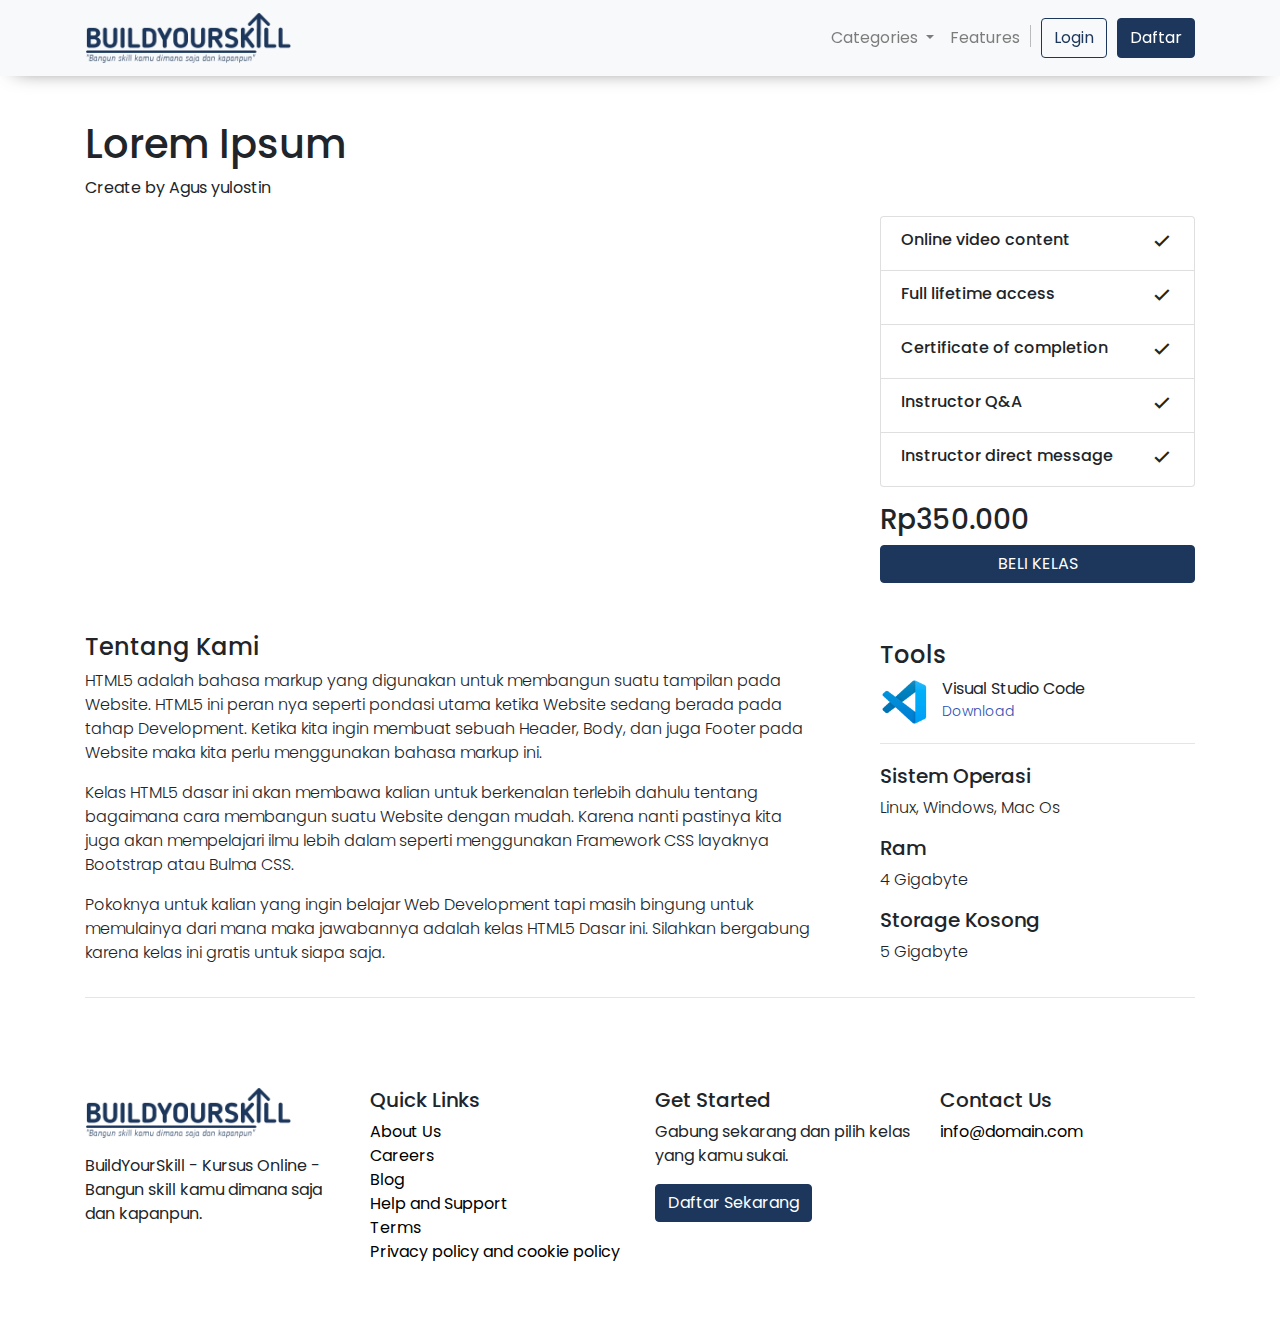
==== detail.html @ 9b2b3829 "first commit" ====
<!DOCTYPE html>
<html lang="en">

<head>
    <meta charset="UTF-8">
    <meta name="viewport" content="width=device-width, initial-scale=1.0">
    <title>BuildYourSkill - Kursus Online - Bangun skill kamu dimana saja dan kapanpun</title>

    <!-- bootstrap -->
    <link rel="stylesheet" href="/css/bootstrap.min.css">
    <!-- bootstrap -->

    <!-- plyr -->
    <link rel="stylesheet" href="https://cdn.plyr.io/3.6.2/plyr.css" />
    <!-- plyr -->

    <!-- my style -->
    <link rel="stylesheet" href="/css/style.css">
    <!-- my style -->

    <!-- google font -->
    <link href="https://fonts.googleapis.com/css2?family=Poppins:wght@300;400;500;600;700&display=swap"
        rel="stylesheet">
    <!-- google font -->

    <!-- icon font -->
    <link href='https://cdn.jsdelivr.net/npm/boxicons@2.0.5/css/boxicons.min.css' rel='stylesheet'>
    <!-- icon font -->
</head>

<body>
    <!-- navbar -->
    <nav class="navbar fixed-top navbar-expand-lg navbar-light bg-light">
        <div class="container">
            <a class="navbar-brand" href="index.html">
                <img src="/img/logo-dark-navy.png" height="50px" alt="">
            </a>
            <button class="navbar-toggler" type="button" data-toggle="collapse" data-target="#navbarNav"
                aria-controls="navbarNav" aria-expanded="false" aria-label="Toggle navigation">
                <span class="navbar-toggler-icon"></span>
            </button>
            <div class="collapse navbar-collapse" id="navbarNav">
                <ul class="navbar-nav ml-auto">
                    <li class="nav-item dropdown">
                        <a class="nav-link dropdown-toggle" href="#" id="navbarDropdownMenuLink" role="button"
                            data-toggle="dropdown" aria-haspopup="true" aria-expanded="false">
                            Categories
                        </a>
                        <div class="dropdown-menu" aria-labelledby="navbarDropdownMenuLink">
                            <a class="dropdown-item categories-dropdown" href="#">Business</a>
                            <a class="dropdown-item categories-dropdown" href="#">Design</a>
                            <a class="dropdown-item categories-dropdown" href="#">Photography</a>
                            <a class="dropdown-item categories-dropdown" href="#">Development</a>
                            <a class="dropdown-item categories-dropdown" href="#">Marketing</a>
                            <a class="dropdown-item categories-dropdown" href="#">IT & Software</a>
                            <a class="dropdown-item categories-dropdown" href="#">Personal Development</a>
                            <a class="dropdown-item categories-dropdown" href="#">Office Productivity</a>
                        </div>
                    </li>
                    <li class="nav-item">
                        <a class="nav-link" href="#">Features</a>
                    </li>
                    <span class="line">|</span>
                    <button class="btn my-2 my-sm-0 login" onclick="location.href = 'login.html';">Login</button>
                    <button class="btn my-2 my-sm-0 daftar" onclick="location.href = 'register.html';">Daftar</button>
                </ul>
            </div>
        </div>
    </nav>
    <!-- navbar -->

    <!-- detail start -->
    <section class="detail">
        <div class="container">
            <div class="detail-class-title">
                <h1>Lorem Ipsum</h1>
                <p>Create by Agus yulostin</p>
            </div>
            <div class="row justify-content-center">
                <div class="col-12 col-md-8">
                    <div id="player" class="plyr" data-plyr-provider="youtube" data-plyr-embed-id="bTqVqk7FSmY"></div>
                </div>
                <div class="col-12 col-md-4 class-utility">
                    <ul class="list-group">
                        <li class="list-group-item d-flex justify-content-between align-items-center">
                            <h6>Online video content</h6>
                            <span><i class='bx bx-check bx-sm'></i></span>
                        </li>
                        <li class="list-group-item d-flex justify-content-between align-items-center">
                            <h6>Full lifetime access</h6>
                            <span><i class='bx bx-check bx-sm'></i></span>
                        </li>
                        <li class="list-group-item d-flex justify-content-between align-items-center">
                            <h6>Certificate of completion</h6>
                            <span><i class='bx bx-check bx-sm'></i></span>
                        </li>
                        <li class="list-group-item d-flex justify-content-between align-items-center">
                            <h6>Instructor Q&A</h6>
                            <span><i class='bx bx-check bx-sm'></i></span>
                        </li>
                        <li class="list-group-item d-flex justify-content-between align-items-center">
                            <h6>Instructor direct message</h6>
                            <span><i class='bx bx-check bx-sm'></i></span>
                        </li>
                    </ul>
                    <h3 class="mt-3">Rp350.000</h3>
                    <button type="button" class="btn btn-buy mt-1 btn-block">BELI KELAS</button>
                </div>
                <div class="col-12 col-md-8 about-tool">
                    <h4>Tentang Kami</h4>
                    <div class="desc-class font-weight-light">
                        <p>HTML5 adalah bahasa markup yang digunakan untuk membangun suatu tampilan pada Website. HTML5
                            ini peran nya seperti
                            pondasi utama ketika Website sedang berada pada tahap Development. Ketika kita ingin membuat
                            sebuah Header, Body, dan
                            juga Footer pada Website maka kita perlu menggunakan bahasa markup ini.
                        </p>
                        <p>
                            Kelas HTML5 dasar ini akan membawa kalian untuk berkenalan terlebih dahulu tentang bagaimana
                            cara membangun suatu
                            Website dengan mudah. Karena nanti pastinya kita juga akan mempelajari ilmu lebih dalam
                            seperti menggunakan Framework
                            CSS layaknya Bootstrap atau Bulma CSS.
                        </p>
                        <p>
                            Pokoknya untuk kalian yang ingin belajar Web Development tapi masih bingung untuk memulainya
                            dari mana maka jawabannya
                            adalah kelas HTML5 Dasar ini. Silahkan bergabung karena kelas ini gratis untuk siapa saja.
                        </p>
                    </div>
                </div>
                <div class="col-12 col-md-4 class-tool about-tool">
                    <h4 class="mt-2">Tools</h4>
                    <div class="item-class-tool">
                        <img src="/img/logo_vs_code.png" alt="Visual Studio Code">
                        <div class="description">
                            <p class="font-weight-normal">Visual Studio Code</p>
                            <p class="font-weight-light link"><a target="_blank"
                                    href="https://code.visualstudio.com/">Download</a></p>
                        </div>
                    </div>
                    <hr>
                    <div class="system-requirement">
                        <h5>Sistem Operasi</h5>
                        <p class="font-weight-light">Linux, Windows, Mac Os</p>
                        <h5>Ram</h5>
                        <p class="font-weight-light">4 Gigabyte</p>
                        <h5>Storage Kosong</h5>
                        <p class="font-weight-light">5 Gigabyte</p>
                    </div>
                </div>
            </div>
            <hr>
        </div>
    </section>
    <!-- detail end-->

    <!-- footer start -->
    <footer id="footer" class="footer-1">
        <div class="main-footer widgets-dark typo-light">
            <div class="container">
                <div class="row">
                    <div class="col-xs-12 col-sm-6 col-md-3">
                        <div class="widget no-box">
                            <img src="/img/logo-dark-navy.png" class="mb-3" height="50px" alt="">
                            <p>BuildYourSkill - Kursus Online - Bangun skill kamu dimana saja dan kapanpun.</p>
                        </div>
                    </div>
                    <div class="col-xs-12 col-sm-6 col-md-3">
                        <div class="widget no-box">
                            <h5 class="widget-title">Quick Links</h5>
                            <ul class="thumbnail-widget">
                                <li>
                                    <div class="thumb-content"><a href="#">About Us</a></div>
                                </li>
                                <li>
                                    <div class="thumb-content"><a href="#">Careers</a></div>
                                </li>
                                <li>
                                    <div class="thumb-content"><a href="#">Blog</a></div>
                                </li>
                                <li>
                                    <div class="thumb-content"><a href="#">Help and Support</a></div>
                                </li>
                                <li>
                                    <div class="thumb-content"><a href="#">Terms</a></div>
                                </li>
                                <li>
                                    <div class="thumb-content"><a href="#">Privacy policy and cookie policy</a></div>
                                </li>
                            </ul>
                        </div>
                    </div>
                    <div class="col-xs-12 col-sm-6 col-md-3">
                        <div class="widget no-box">
                            <h5 class="widget-title">Get Started</h5>
                            <p>Gabung sekarang dan pilih kelas yang kamu sukai.</p>
                            <button class="btn my-2 my-sm-0 daftar" onclick="location.href = 'register.html';">Daftar
                                Sekarang</button>
                        </div>
                    </div>
                    <div class=" col-xs-12 col-sm-6 col-md-3">
                        <div class="widget no-box">
                            <h5 class="widget-title">Contact Us</h5>
                            <p class="email"><a href="mailto:info@domain.com">info@domain.com</a>
                            </p>
                        </div>
                    </div>
                </div>
            </div>
        </div>
    </footer>
    <!-- footer end -->

    <!-- javascript -->
    <script src="/js/jquery-3.3.1.slim.min.js"></script>
    <script src="/js/popper.min.js"></script>
    <script src="/js/bootstrap.min.js"></script>
    <script src="https://cdn.plyr.io/3.6.2/plyr.polyfilled.js"></script>

    <script>
        const player = new Plyr('#player', {});
        window.player = player;
    </script>
    <!-- javascript -->
</body>

</html>
---- css/style.css ----
body{
    margin: 0;
    font-family: 'Poppins', sans-serif;
    user-select:none;
    -moz-user-select:none;
    -ms-user-select:none;
    -khtml-user-select:none;
    -webkit-user-select:none;
}
input[type=text],input[type=email],input[type=password]:focus{
    outline: none;
    box-shadow:none !important;
    border:1px solid #ccc !important;
}
/* navbar start*/
.navbar{
    -webkit-box-shadow: 0px 7px 21px -15px rgba(0,0,0,0.75);
    -moz-box-shadow: 0px 7px 21px -15px rgba(0,0,0,0.75);
    box-shadow: 0px 7px 21px -15px rgba(0,0,0,0.75);
}

/* button start*/
.login{
    color: #1c375b;
    border-color: #1c375b;
}
.login:hover{
    background-color: #1c375b;
    border-color: #1c375b;
    color: white;
}

.line{
    font-size: 25px;
    color: rgba(0,0,0,.5);
    font-weight: 100;
}

.daftar{
    color: white;
    background-color: #1c375b;
    border-color: #1c375b;
}
.daftar:hover{
    color: #1c375b;
    background-color: white;
    border-color: #1c375b;
}
.btn:focus {
  outline: none;
  box-shadow: none;
}
@media (min-width: 992px) {
    .login{
        margin-right: 10px;
        margin-left: 8px;
    }
    .categories-dropdown:hover{
        color: white;
        background-color:  #1c375b;
    }
}
@media (max-width:  979px) {
    .line{
        display: none;
    }
    .top-categories h4{
        display: none;
    }
}

/* button end*/
/* navbar end*/

/* banner start */
.carousel-thumb {
  margin-top: 50px;
  width: 100%;  /*1200px*/
  height: 500px; /*500px*/
  object-fit: cover;
}

@media (max-width: 979px) {
  .carousel-thumb {
    margin-top: 50px;
    width: 100%;
    height: 200px;
    object-fit: cover;
  }
}

/* banner end */

/* hero start */
.info-hero{
    position: relative;
    box-shadow: 0px 0px 30px rgba(0, 0, 0, 0.2);
    border-radius: 12px;
    background-color: white;
    padding: 25px;
}
.carousel2{
    position: relative;
    top: 0;
}
.top-categories img{
    width: 100px;
    border-radius: 10px;
}
.form-control{
    outline: none;
    box-shadow: none;
}
@media (max-width:  979px) {
    .top-categories h4{
        display: none;
    }
    .info-hero{
    padding: 20px;
    }
    .title-info{
        font-size: 20px;
    }
    .title-desc{
        font-size: 12px;
    }
    .place-s{
        font-size: 13px;
    }
    .btn-s{
        padding-bottom: 1px;
    }
    .crsl-category{
        display: none;
    }
}
/* hero end */

/* content start */
.card {
    background-color: white;
    border-radius: 0.25rem;
    margin-bottom: 20px;
}
.card:hover {
    box-shadow: 0 20px 40px -14px rgba(0, 0, 0, 0.25);
}
img.card-img-top {
    height: 10rem;
    object-fit: cover;
}
.card-title {
    font-size: 1.2rem;
    margin: 0;
}
.card-text {
    font-size: 0.875rem;
    margin: 0;
}
.card-name {
    font-size: 12px;
    margin: 0;
    color: rgba(0,0,0,.5);;
}
@media (max-width:  979px) {
    h2.list-title{
        font-size: 30px;
    }
    p.list-text{
        font-size: 15px;
    }
    .card-body{
        padding: 0.8rem;
    }
    .card-title {
        font-size: 0.9rem;
        margin: 0;
    }
    .card-name {
        font-size: 0.7rem;
        margin: 0;
        color: rgba(0,0,0,.5);;
    }
    .card-text {
        font-size: 0.8rem;
        margin: 0;
    }
    img.card-img-top {
        height: 6rem;
        object-fit: cover;
    }
}
/* content end */

/* jumbotron start */
.jmbt-instructor{
    margin-top: 50px;
    background-color: 	#1c375b;

}
.display-4{
    font-size: 35px;
    color: #f5f5f5;
}
.lead{
    font-size: 17px;
    color: #f5f5f5;
}
.bergabung-btn{
    background-color: #f5f5f5;
    color: #1c375b;
}
.bergabung-btn:hover{
    background-color: #6f8197;
    color: #f5f5f5;
}
@media (max-width:  979px) {
    .display-4{
        font-size: 20px;
    }
    .lead{
        font-size: 12px;
    }
}
/* jumbotron end */

/* footer start */
footer .main-footer{	
    padding: 20px 0;	
    background: white;
    margin-top: 70px;
}
footer ul{	
    padding-left: 0;	
    list-style: none;
}

.footer-copyright {	
    background: #1c375b;	
    padding: 5px 0;
    color: white;
}

.footer-copyright p {	
    color: #f5f5f5;	
    margin: 2px 0 0;
    font-size: 15px;
}

.widget.no-box{	
    padding: 0;		
    margin-bottom: 40px;
    box-shadow: none; 
}

.widget li a{	
    color: black;
}

.typo-light h1{	
    color: black;
}
.email a{
    color: black;
}
@media (max-width:  979px) {
    .widget p{
        font-size: 15px;
    }
    .thumb-content{
        font-size: 15px;
    }
    footer .main-footer{
    margin-top: 40px;
}
}
/* footer end */


/* login page start */
.h-100vh{
    height: 100vh;
}
.w-320px{
    max-width: 320px;
}
.login-btn{
    color: white;
    background-color: #1c375b;
    border-color: #1c375b;
}
.login-btn:hover{
    color: #1c375b;
    background-color: white;
    border-color: #1c375b;
}
a.no-underline{
    text-decoration: none;
}
a.back{
    color: #1c375b;
}
.sign-in{
    color: #1c375b;
}
/* login page end */

.detail{
    margin-top: 120px;
}
.plyr{
    border-radius: 5px;
}

.item-class-tool{
    overflow: hidden;
    margin-bottom: 10px;
}
.item-class-tool img{
    width: 50px;
    height: 50px;
    float: left;
}
.item-class-tool p{
    margin: 0;
}
.item-class-tool .description{
    float: left;
    overflow: hidden;
    margin-left: 12px;
}
.item-class-tool .link{
    font-size: 14px;
}
.link a{
    color: #2b50b4;
    text-decoration: none;
    background-color: transparent;
}

.system-requirement{
    margin-top: 20px;
}
.btn-buy{
    color: white;
    background-color: #1c375b;
    border-color: #1c375b;
}
.btn-buy:hover{
    color: #1c375b;
    background-color: white;
    border-color: #1c375b;
}
@media (min-width: 992px) {
    .class-utility{
        padding-left: 50px !important;
    }
    .class-tool{
        padding-left: 50px !important;
    }
    .about-tool{
        margin-top: 50px;
    }
}

@media (max-width:  979px) {
    .detail{
        margin-top: 100px;
    }
    .class-tool{
        margin-top: 15px;
    }
    .detail-class-title h1{
        font-size: 25px;
    }
    .detail-class-title p{
        font-size: 15px;
    }
    .class-utility{
        margin-top: 20px;
    }
    .about-tool{
        margin-top: 20px;
    }
}
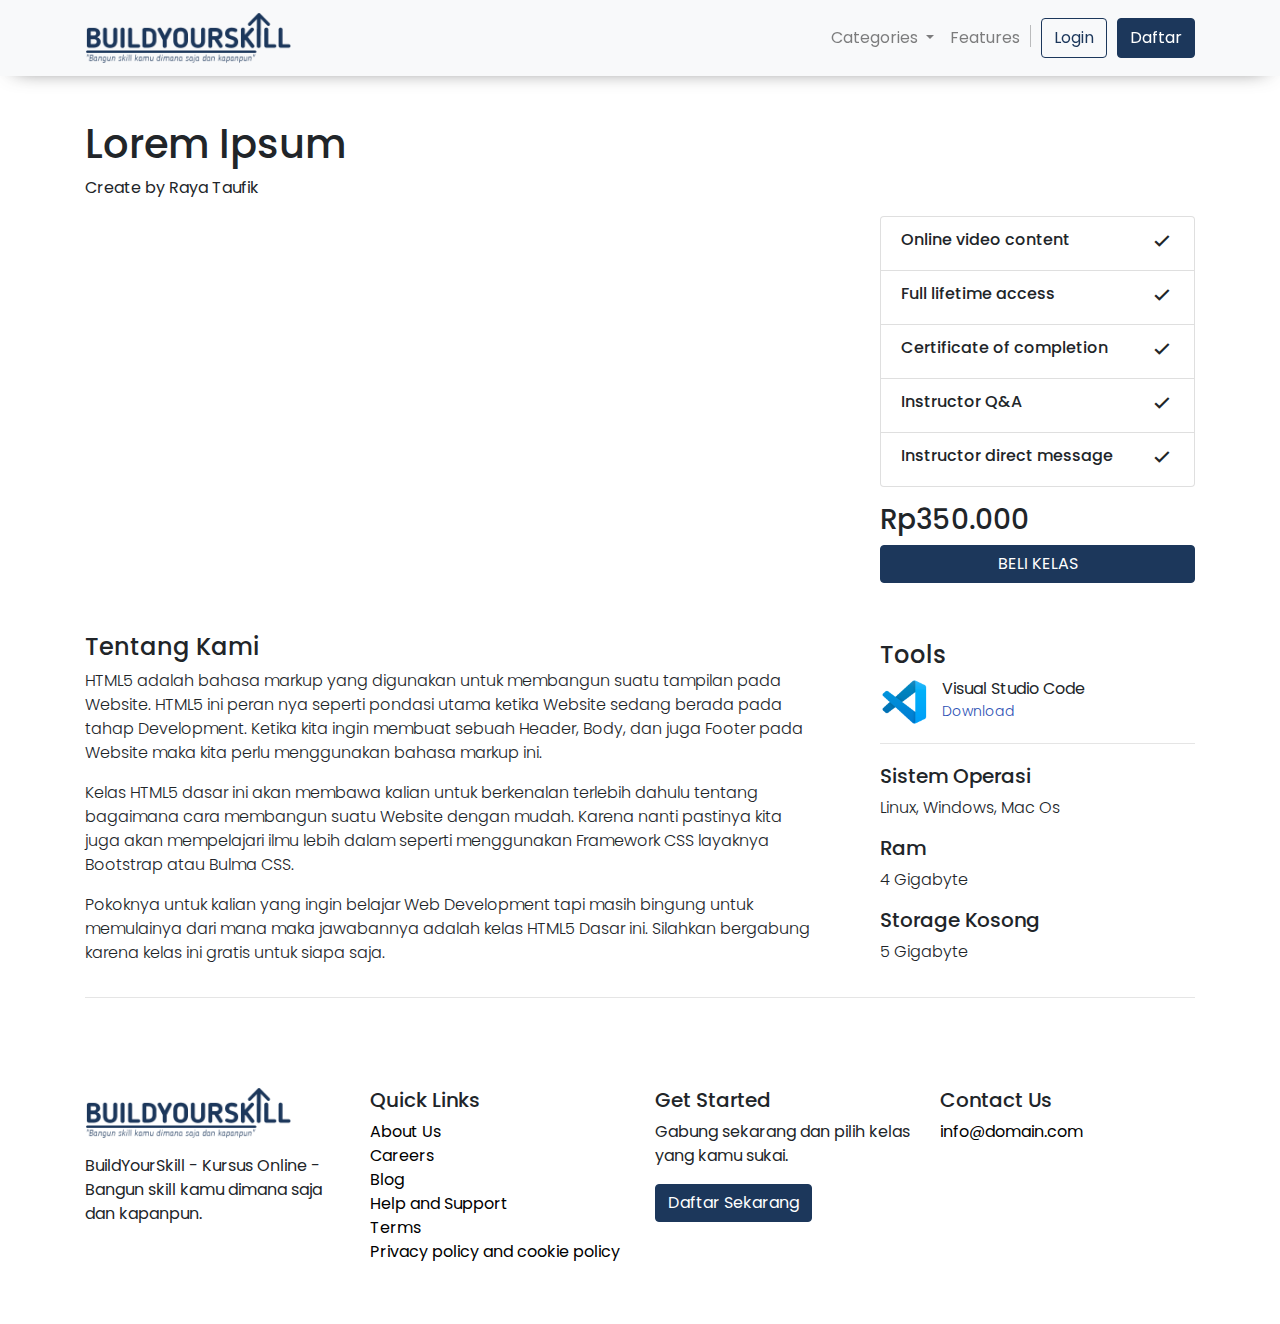
==== commit c703eff8: "Update detail.html" ====
--- a/detail.html
+++ b/detail.html
@@ -74,7 +74,7 @@
         <div class="container">
             <div class="detail-class-title">
                 <h1>Lorem Ipsum</h1>
-                <p>Create by Agus yulostin</p>
+                <p>Create by Raya Taufik</p>
             </div>
             <div class="row justify-content-center">
                 <div class="col-12 col-md-8">
@@ -225,4 +225,4 @@
     <!-- javascript -->
 </body>
 
-</html>+</html>
